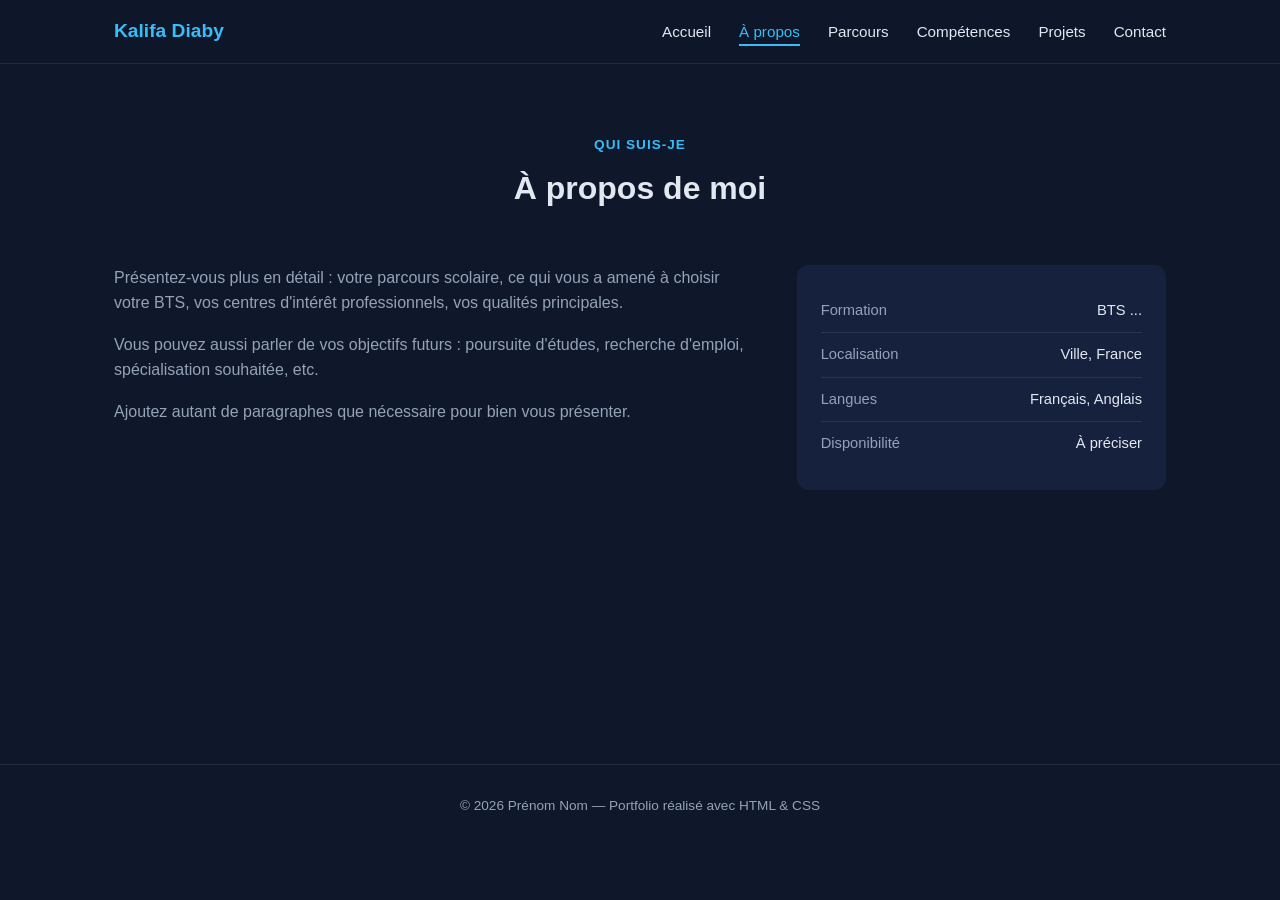
==== apropos.html @ d7a86d84 "Update apropos.html" ====
<!DOCTYPE html>
<html lang="fr">
<head>
<meta charset="UTF-8">
<meta name="viewport" content="width=device-width, initial-scale=1.0">
<title>À propos - Mon Portfolio</title>
<link rel="stylesheet" href="style.css">
</head>
<body>

<header>
  <nav>
    <!-- MODIFIER ICI : votre nom / logo (répété sur les 6 pages) -->
    <a href="index.html" class="logo">Kalifa Diaby</a>
    <button class="menu-toggle" id="menu-toggle" aria-label="Menu">
      <span></span><span></span><span></span>
    </button>
    <ul id="menu">
      <li><a href="index.html">Accueil</a></li>
      <li><a href="apropos.html" class="actif">À propos</a></li>
      <li><a href="parcours.html">Parcours</a></li>
      <li><a href="competences.html">Compétences</a></li>
      <li><a href="projets.html">Projets</a></li>
      <li><a href="contact.html">Contact</a></li>
    </ul>
  </nav>
</header>

<main>
  <div class="titre-page">
    <p class="label">Qui suis-je</p>
    <h1>À propos de moi</h1>
  </div>

  <div class="apropos-contenu">
    <div class="apropos-texte">
      <!-- MODIFIER ICI : votre présentation détaillée -->
      <p>
        Présentez-vous plus en détail : votre parcours scolaire,
        ce qui vous a amené à choisir votre BTS, vos centres
        d'intérêt professionnels, vos qualités principales.
      </p>
      <p>
        Vous pouvez aussi parler de vos objectifs futurs :
        poursuite d'études, recherche d'emploi, spécialisation
        souhaitée, etc.
      </p>
      <p>
        Ajoutez autant de paragraphes que nécessaire pour bien
        vous présenter.
      </p>
    </div>
    <div class="apropos-infos">
      <ul>
        <!-- MODIFIER ICI : vos informations personnelles -->
        <li><span>Formation</span><span>BTS ...</span></li>
        <li><span>Localisation</span><span>Ville, France</span></li>
        <li><span>Langues</span><span>Français, Anglais</span></li>
        <li><span>Disponibilité</span><span>À préciser</span></li>
      </ul>
    </div>
  </div>
</main>

<footer>
  <!-- MODIFIER ICI : votre nom -->
  <p>&copy; <span id="annee"></span> Prénom Nom &mdash; Portfolio réalisé avec HTML &amp; CSS</p>
</footer>

<script src="script.js"></script>
</body>
</html>
---- style.css ----
:root {
  --couleur-fond: #0f172a;
  --couleur-fond-clair: #1e293b;
  --couleur-accent: #38bdf8;
  --couleur-accent-2: #a78bfa;
  --couleur-texte: #e2e8f0;
  --couleur-texte-doux: #94a3b8;
  --couleur-carte: #16213e;
}

* {
  margin: 0;
  padding: 0;
  box-sizing: border-box;
}

html {
  scroll-behavior: smooth;
}

body {
  font-family: 'Segoe UI', Arial, sans-serif;
  background-color: var(--couleur-fond);
  color: var(--couleur-texte);
  line-height: 1.6;
}

/* ---------- NAVIGATION ---------- */
header {
  position: sticky;
  top: 0;
  z-index: 100;
  background-color: rgba(15, 23, 42, 0.95);
  backdrop-filter: blur(6px);
  border-bottom: 1px solid rgba(148, 163, 184, 0.15);
}

nav {
  max-width: 1100px;
  margin: 0 auto;
  display: flex;
  align-items: center;
  justify-content: space-between;
  padding: 16px 24px;
}

nav .logo {
  font-weight: 700;
  font-size: 1.2rem;
  color: var(--couleur-accent);
  text-decoration: none;
}

nav ul {
  display: flex;
  list-style: none;
  gap: 28px;
}

nav ul li a {
  color: var(--couleur-texte);
  text-decoration: none;
  font-size: 0.95rem;
  transition: color 0.2s;
  padding-bottom: 4px;
}

nav ul li a:hover {
  color: var(--couleur-accent);
}

nav ul li a.actif {
  color: var(--couleur-accent);
  border-bottom: 2px solid var(--couleur-accent);
}

.menu-toggle {
  display: none;
  flex-direction: column;
  gap: 5px;
  cursor: pointer;
  background: none;
  border: none;
}

.menu-toggle span {
  width: 24px;
  height: 2px;
  background-color: var(--couleur-texte);
}

/* ---------- HERO (page d'accueil) ---------- */
.hero {
  max-width: 1100px;
  margin: 0 auto;
  padding: 90px 24px 60px;
  display: flex;
  align-items: center;
  gap: 48px;
  flex-wrap: wrap;
  min-height: calc(100vh - 200px);
}

.hero-texte {
  flex: 1;
  min-width: 280px;
}

.hero-texte p.intro {
  color: var(--couleur-accent);
  font-weight: 600;
  letter-spacing: 1px;
  text-transform: uppercase;
  font-size: 0.85rem;
  margin-bottom: 12px;
}

.hero-texte h1 {
  font-size: 2.6rem;
  margin-bottom: 12px;
}

.hero-texte h1 span {
  color: var(--couleur-accent);
}

.hero-texte h2 {
  font-size: 1.3rem;
  color: var(--couleur-texte-doux);
  font-weight: 400;
  margin-bottom: 20px;
}

.hero-texte p.description {
  color: var(--couleur-texte-doux);
  max-width: 520px;
  margin-bottom: 28px;
}

.boutons {
  display: flex;
  gap: 16px;
  flex-wrap: wrap;
}

.btn {
  display: inline-block;
  padding: 12px 26px;
  border-radius: 8px;
  text-decoration: none;
  font-weight: 600;
  font-size: 0.95rem;
  transition: transform 0.2s, box-shadow 0.2s;
}

.btn-principal {
  background-color: var(--couleur-accent);
  color: #0f172a;
}

.btn-secondaire {
  border: 1px solid var(--couleur-texte-doux);
  color: var(--couleur-texte);
}

.btn:hover {
  transform: translateY(-3px);
  box-shadow: 0 8px 20px rgba(56, 189, 248, 0.25);
}

.hero-photo {
  flex-shrink: 0;
}

.hero-photo img {
  width: 220px;
  height: 220px;
  border-radius: 50%;
  object-fit: cover;
  border: 3px solid var(--couleur-accent);
}

/* ---------- SECTIONS GENERALES / PAGES ---------- */
main {
  max-width: 1100px;
  margin: 0 auto;
  padding: 70px 24px;
  min-height: calc(100vh - 200px);
}

.titre-page {
  text-align: center;
  margin-bottom: 50px;
}

.titre-page p.label {
  color: var(--couleur-accent);
  font-weight: 600;
  letter-spacing: 1px;
  text-transform: uppercase;
  font-size: 0.85rem;
  margin-bottom: 8px;
}

.titre-page h1 {
  font-size: 2rem;
}

/* ---------- A PROPOS ---------- */
.apropos-contenu {
  display: flex;
  gap: 40px;
  flex-wrap: wrap;
}

.apropos-texte {
  flex: 2;
  min-width: 280px;
  color: var(--couleur-texte-doux);
}

.apropos-texte p {
  margin-bottom: 16px;
}

.apropos-infos {
  flex: 1;
  min-width: 220px;
  background-color: var(--couleur-carte);
  border-radius: 12px;
  padding: 24px;
  align-self: flex-start;
}

.apropos-infos ul {
  list-style: none;
}

.apropos-infos li {
  display: flex;
  justify-content: space-between;
  padding: 10px 0;
  border-bottom: 1px solid rgba(148, 163, 184, 0.15);
  font-size: 0.92rem;
}

.apropos-infos li:last-child {
  border-bottom: none;
}

.apropos-infos li span:first-child {
  color: var(--couleur-texte-doux);
}

/* ---------- PARCOURS (timeline) ---------- */
.timeline {
  position: relative;
  padding-left: 32px;
  border-left: 2px solid rgba(56, 189, 248, 0.3);
}

.etape {
  position: relative;
  margin-bottom: 40px;
  background-color: var(--couleur-carte);
  border-radius: 12px;
  padding: 24px 28px;
}

.etape::before {
  content: "";
  position: absolute;
  left: -41px;
  top: 26px;
  width: 14px;
  height: 14px;
  border-radius: 50%;
  background-color: var(--couleur-accent);
  border: 3px solid var(--couleur-fond);
}

.etape .periode {
  display: inline-block;
  background-color: rgba(56, 189, 248, 0.15);
  color: var(--couleur-accent);
  font-size: 0.8rem;
  font-weight: 600;
  padding: 4px 12px;
  border-radius: 20px;
  margin-bottom: 10px;
}

.etape.pro .periode {
  background-color: rgba(167, 139, 250, 0.15);
  color: var(--couleur-accent-2);
}

.etape h3 {
  font-size: 1.15rem;
  margin-bottom: 4px;
}

.etape .lieu {
  color: var(--couleur-texte-doux);
  font-size: 0.9rem;
  margin-bottom: 12px;
  font-style: italic;
}

.etape p.detail {
  color: var(--couleur-texte-doux);
  font-size: 0.95rem;
  margin-bottom: 10px;
}

.etape ul.taches {
  color: var(--couleur-texte-doux);
  font-size: 0.92rem;
  padding-left: 20px;
}

.etape ul.taches li {
  margin-bottom: 4px;
}

/* ---------- COMPETENCES ---------- */
.competences-grille {
  display: grid;
  grid-template-columns: repeat(auto-fit, minmax(240px, 1fr));
  gap: 24px;
}

.competence-carte {
  background-color: var(--couleur-carte);
  border-radius: 12px;
  padding: 24px;
}

.competence-carte h3 {
  margin-bottom: 16px;
  font-size: 1.05rem;
  color: var(--couleur-accent);
}

.barre {
  margin-bottom: 14px;
}

.barre .nom-barre {
  display: flex;
  justify-content: space-between;
  font-size: 0.85rem;
  margin-bottom: 6px;
  color: var(--couleur-texte-doux);
}

.barre-fond {
  background-color: rgba(148, 163, 184, 0.15);
  border-radius: 8px;
  height: 8px;
  overflow: hidden;
}

.barre-remplissage {
  height: 100%;
  border-radius: 8px;
  background: linear-gradient(90deg, var(--couleur-accent), var(--couleur-accent-2));
}

/* ---------- PROJETS ---------- */
.projets-grille {
  display: grid;
  grid-template-columns: repeat(auto-fit, minmax(280px, 1fr));
  gap: 24px;
}

.projet-carte {
  background-color: var(--couleur-carte);
  border-radius: 12px;
  overflow: hidden;
  display: flex;
  flex-direction: column;
  transition: transform 0.2s;
}

.projet-carte:hover {
  transform: translateY(-6px);
}

.projet-image {
  width: 100%;
  height: 160px;
  background-color: rgba(56, 189, 248, 0.1);
  display: flex;
  align-items: center;
  justify-content: center;
  color: var(--couleur-accent);
  font-size: 0.85rem;
}

.projet-contenu {
  padding: 20px;
  flex: 1;
  display: flex;
  flex-direction: column;
}

.projet-contenu h3 {
  margin-bottom: 8px;
  font-size: 1.05rem;
}

.projet-contenu p {
  color: var(--couleur-texte-doux);
  font-size: 0.9rem;
  margin-bottom: 16px;
  flex: 1;
}

.tags {
  display: flex;
  gap: 8px;
  flex-wrap: wrap;
  margin-bottom: 16px;
}

.tag {
  background-color: rgba(167, 139, 250, 0.15);
  color: var(--couleur-accent-2);
  font-size: 0.75rem;
  padding: 4px 10px;
  border-radius: 20px;
}

.projet-contenu a {
  color: var(--couleur-accent);
  text-decoration: none;
  font-weight: 600;
  font-size: 0.9rem;
}

.projet-contenu a:hover {
  text-decoration: underline;
}

/* ---------- CONTACT ---------- */
.contact-contenu {
  display: flex;
  gap: 40px;
  flex-wrap: wrap;
  justify-content: center;
  text-align: center;
}

.contact-carte {
  background-color: var(--couleur-carte);
  border-radius: 12px;
  padding: 28px;
  min-width: 200px;
  flex: 1;
}

.contact-carte .icone {
  font-size: 1.8rem;
  margin-bottom: 12px;
}

.contact-carte h3 {
  font-size: 0.95rem;
  color: var(--couleur-texte-doux);
  margin-bottom: 8px;
}

.contact-carte a, .contact-carte p {
  color: var(--couleur-texte);
  text-decoration: none;
  font-weight: 600;
  word-break: break-word;
}

/* ---------- FOOTER ---------- */
footer {
  text-align: center;
  padding: 30px 24px;
  color: var(--couleur-texte-doux);
  font-size: 0.85rem;
  border-top: 1px solid rgba(148, 163, 184, 0.15);
}

/* ---------- RESPONSIVE ---------- */
@media (max-width: 768px) {
  nav ul {
    position: absolute;
    top: 100%;
    left: 0;
    right: 0;
    background-color: var(--couleur-fond);
    flex-direction: column;
    align-items: center;
    padding: 20px 0;
    gap: 20px;
    display: none;
    border-bottom: 1px solid rgba(148, 163, 184, 0.15);
  }

  nav ul.ouvert {
    display: flex;
  }

  .menu-toggle {
    display: flex;
  }

  .hero {
    flex-direction: column-reverse;
    text-align: center;
    padding-top: 50px;
  }

  .hero-texte p.description {
    margin-left: auto;
    margin-right: auto;
  }

  .boutons {
    justify-content: center;
  }
}
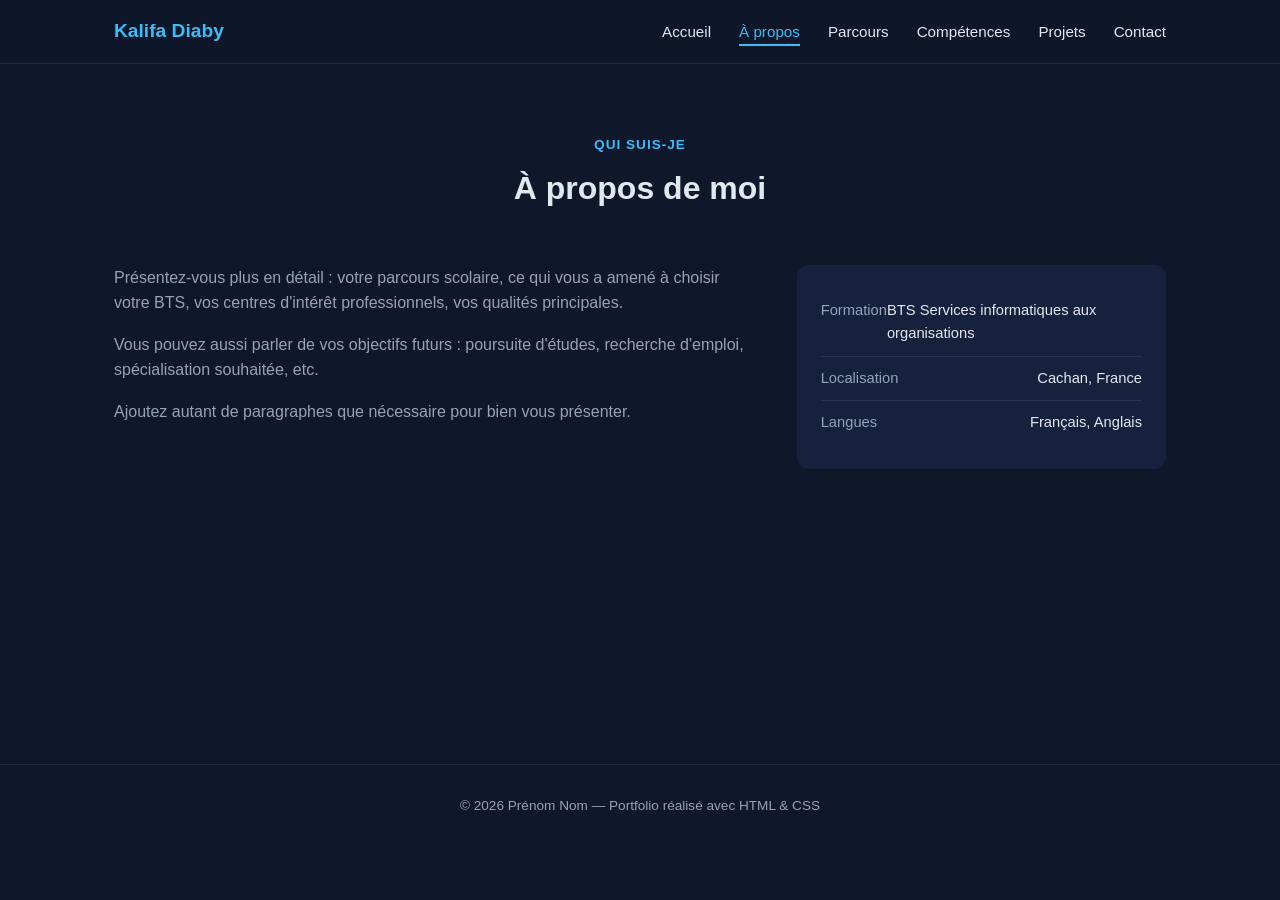
==== commit 120b7e43: "Update apropos.html" ====
--- a/apropos.html
+++ b/apropos.html
@@ -53,10 +53,9 @@
     <div class="apropos-infos">
       <ul>
         <!-- MODIFIER ICI : vos informations personnelles -->
-        <li><span>Formation</span><span>BTS ...</span></li>
-        <li><span>Localisation</span><span>Ville, France</span></li>
+        <li><span>Formation</span><span>BTS Services informatiques aux organisations</span></li>
+        <li><span>Localisation</span><span>Cachan, France</span></li>
         <li><span>Langues</span><span>Français, Anglais</span></li>
-        <li><span>Disponibilité</span><span>À préciser</span></li>
       </ul>
     </div>
   </div>
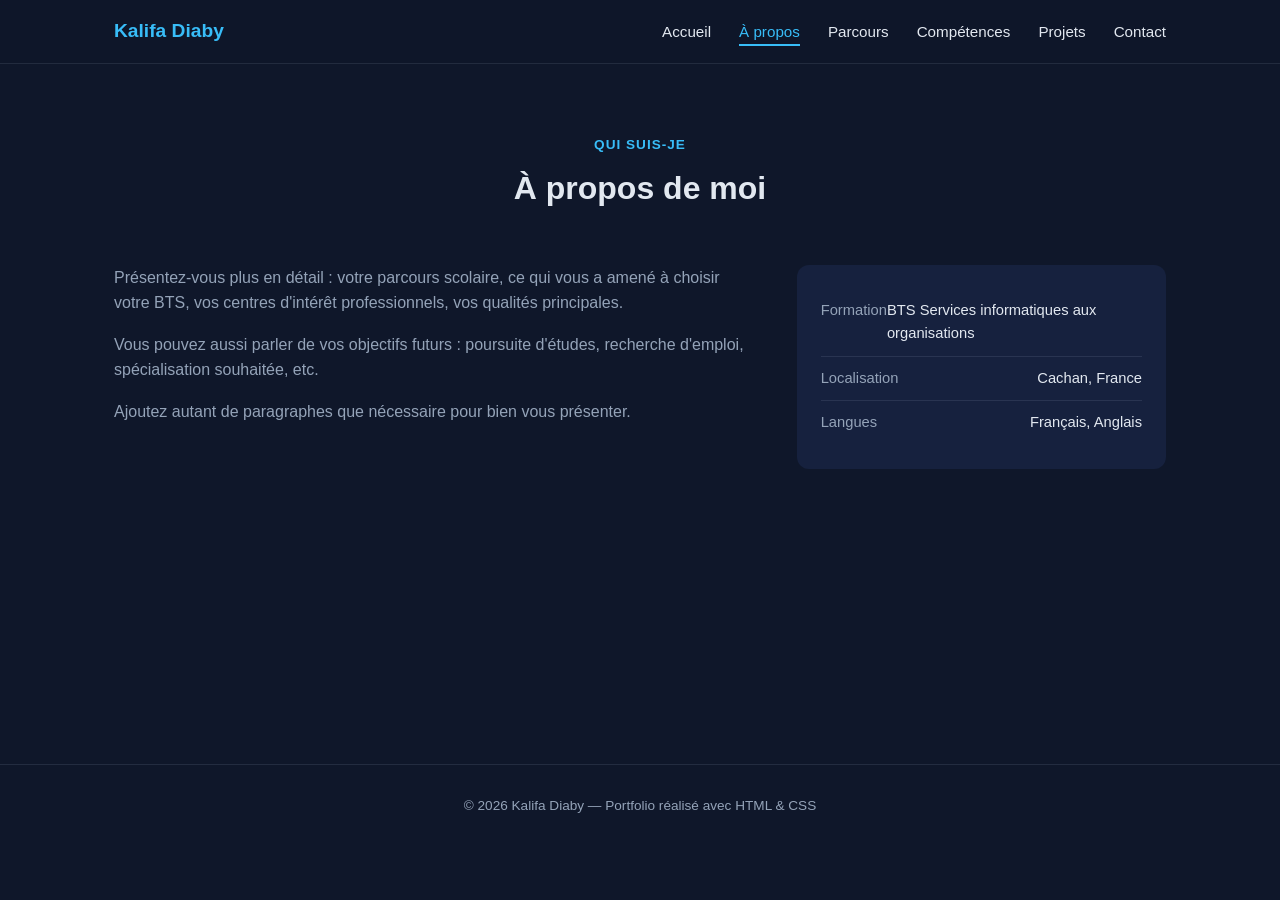
==== commit 7bfc5eaf: "Update apropos.html" ====
--- a/apropos.html
+++ b/apropos.html
@@ -63,7 +63,7 @@
 
 <footer>
   <!-- MODIFIER ICI : votre nom -->
-  <p>&copy; <span id="annee"></span> Prénom Nom &mdash; Portfolio réalisé avec HTML &amp; CSS</p>
+  <p>&copy; <span id="annee"></span> Kalifa Diaby &mdash; Portfolio réalisé avec HTML &amp; CSS</p>
 </footer>
 
 <script src="script.js"></script>
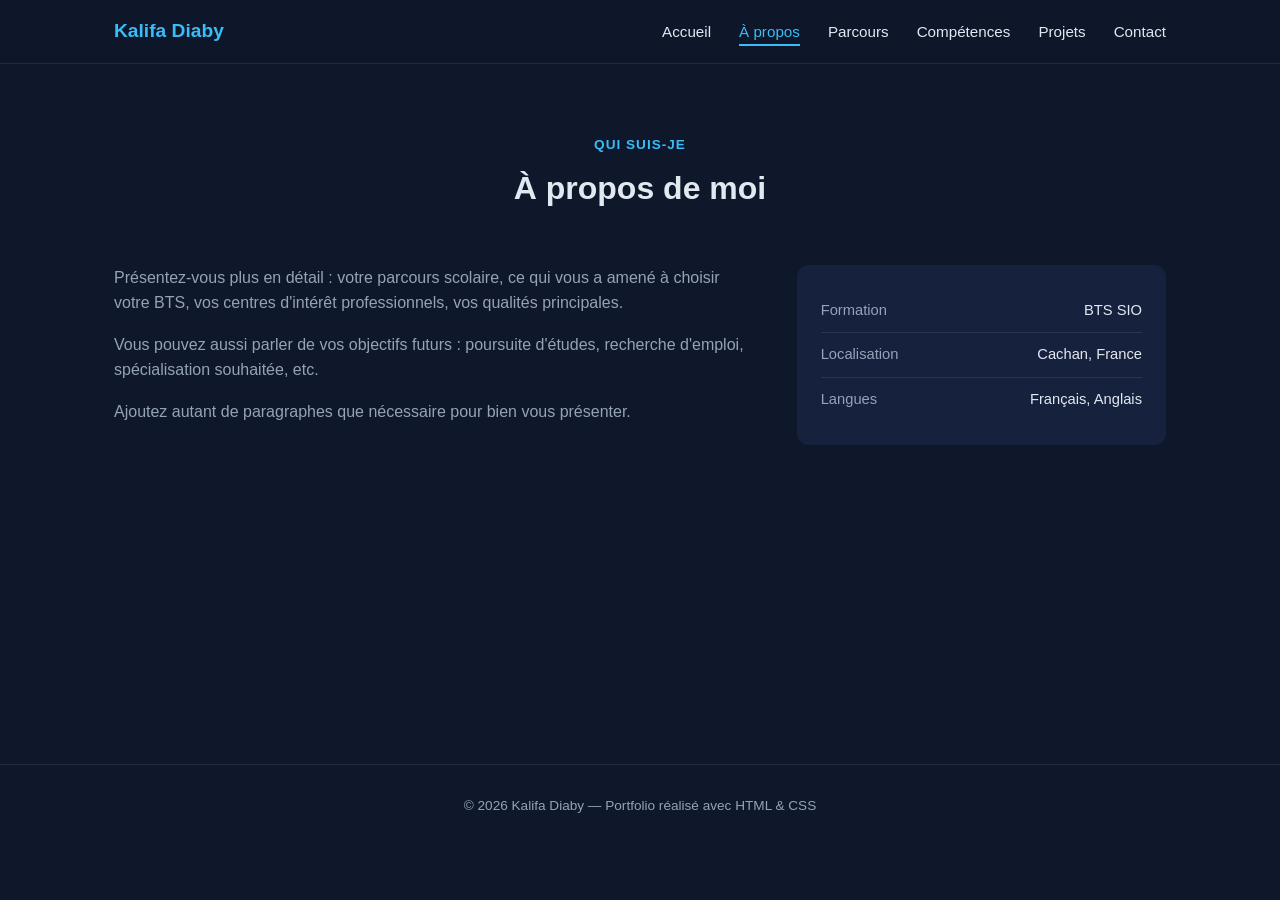
==== commit f64520b5: "Update apropos.html" ====
--- a/apropos.html
+++ b/apropos.html
@@ -53,7 +53,7 @@
     <div class="apropos-infos">
       <ul>
         <!-- MODIFIER ICI : vos informations personnelles -->
-        <li><span>Formation</span><span>BTS Services informatiques aux organisations</span></li>
+        <li><span>Formation</span><span>BTS SIO</span></li>
         <li><span>Localisation</span><span>Cachan, France</span></li>
         <li><span>Langues</span><span>Français, Anglais</span></li>
       </ul>
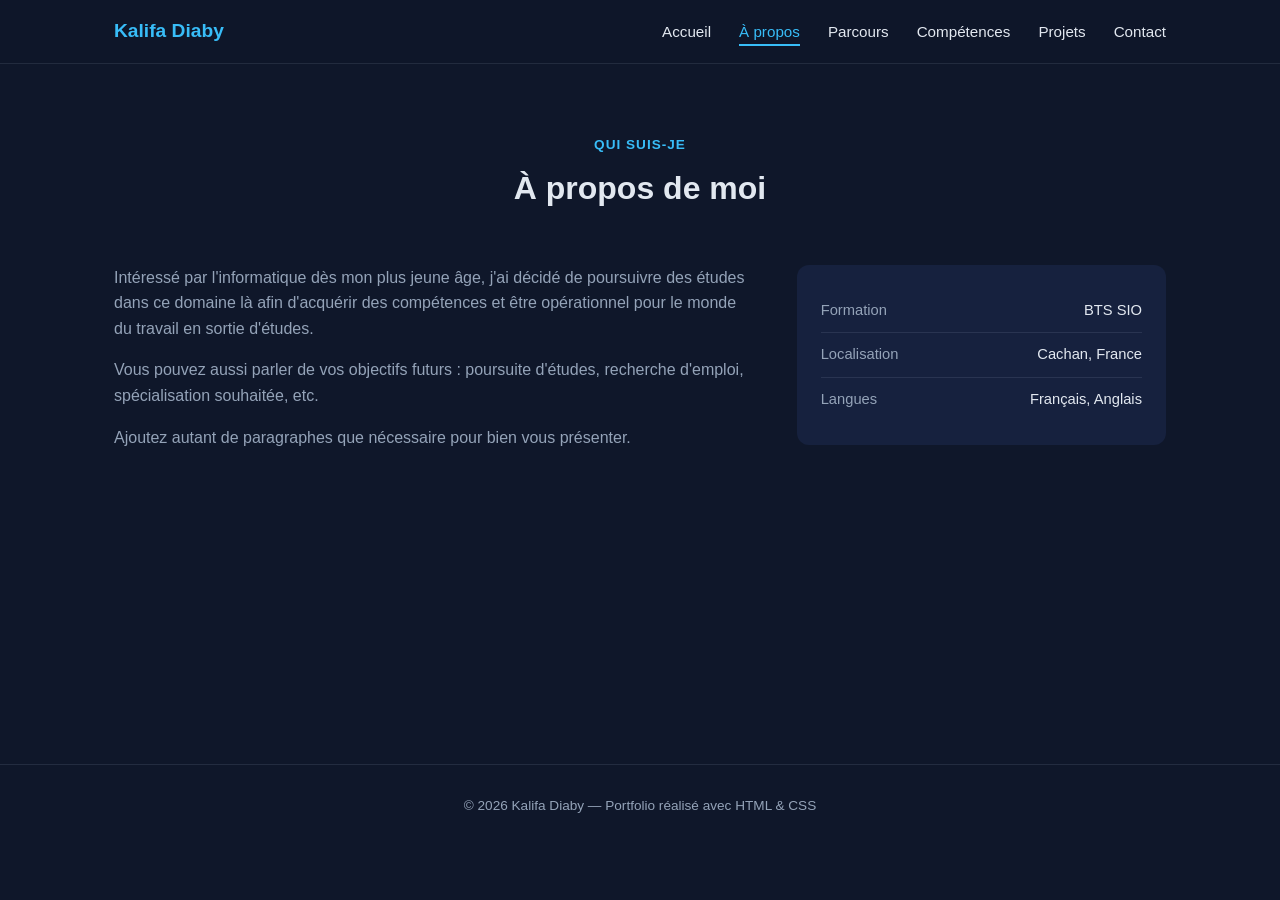
==== commit af9e9ff0: "Update apropos.html" ====
--- a/apropos.html
+++ b/apropos.html
@@ -36,9 +36,10 @@
     <div class="apropos-texte">
       <!-- MODIFIER ICI : votre présentation détaillée -->
       <p>
-        Présentez-vous plus en détail : votre parcours scolaire,
-        ce qui vous a amené à choisir votre BTS, vos centres
-        d'intérêt professionnels, vos qualités principales.
+        Intéressé par l'informatique dès mon plus jeune âge, 
+        j'ai décidé de poursuivre des études dans ce domaine
+        là afin d'acquérir des compétences et être opérationnel 
+        pour le monde du travail en sortie d'études. 
       </p>
       <p>
         Vous pouvez aussi parler de vos objectifs futurs :
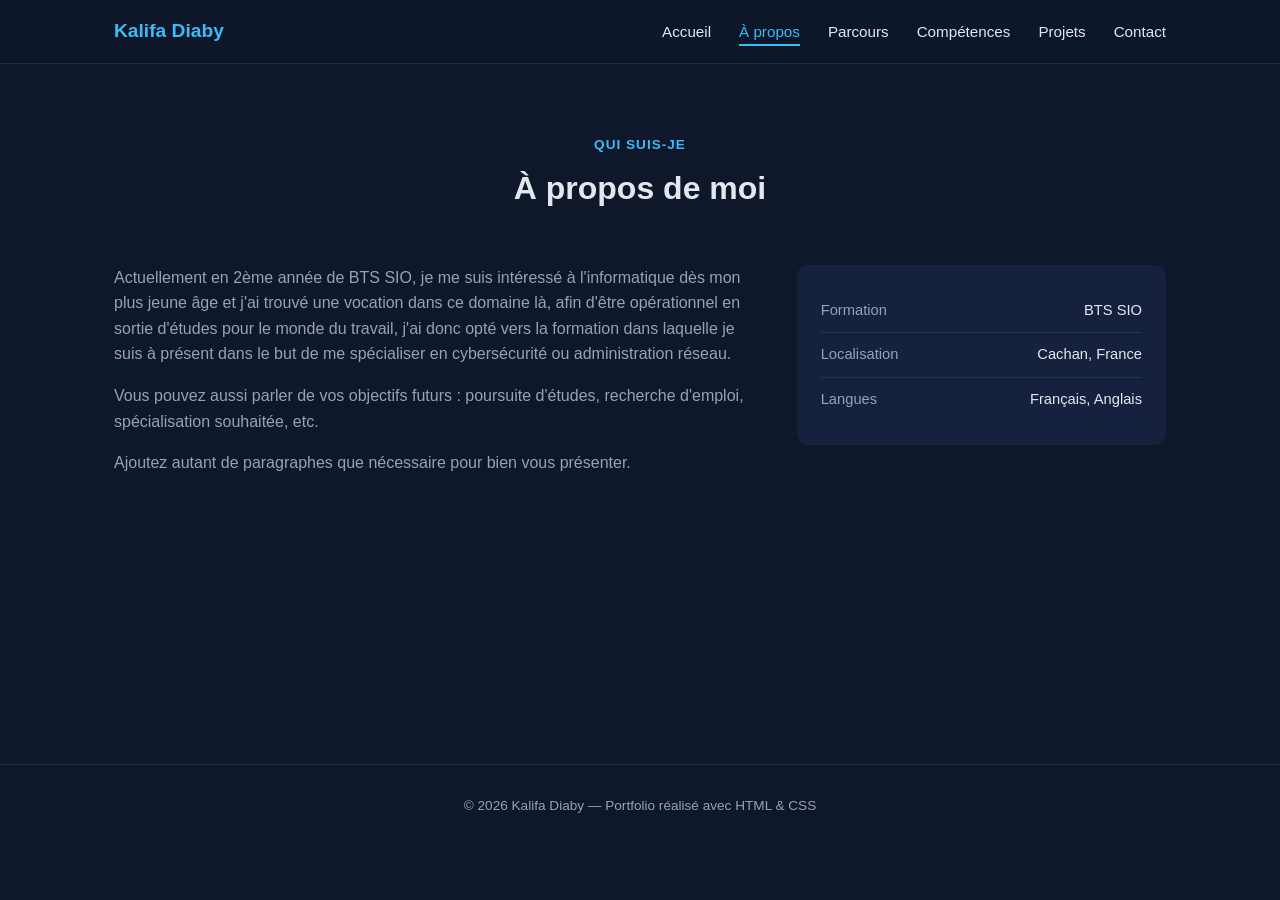
==== commit a79dbb7b: "Update apropos.html" ====
--- a/apropos.html
+++ b/apropos.html
@@ -36,10 +36,12 @@
     <div class="apropos-texte">
       <!-- MODIFIER ICI : votre présentation détaillée -->
       <p>
-        Intéressé par l'informatique dès mon plus jeune âge, 
-        j'ai décidé de poursuivre des études dans ce domaine
-        là afin d'acquérir des compétences et être opérationnel 
-        pour le monde du travail en sortie d'études. 
+        Actuellement en 2ème année de BTS SIO, je me suis intéressé à 
+        l'informatique dès mon plus jeune âge et j'ai trouvé une vocation
+        dans ce domaine là, afin d'être opérationnel en sortie d'études 
+        pour le monde du travail, j'ai donc opté vers la formation dans 
+        laquelle je suis à présent dans le but de me spécialiser en
+        cybersécurité ou administration réseau.
       </p>
       <p>
         Vous pouvez aussi parler de vos objectifs futurs :
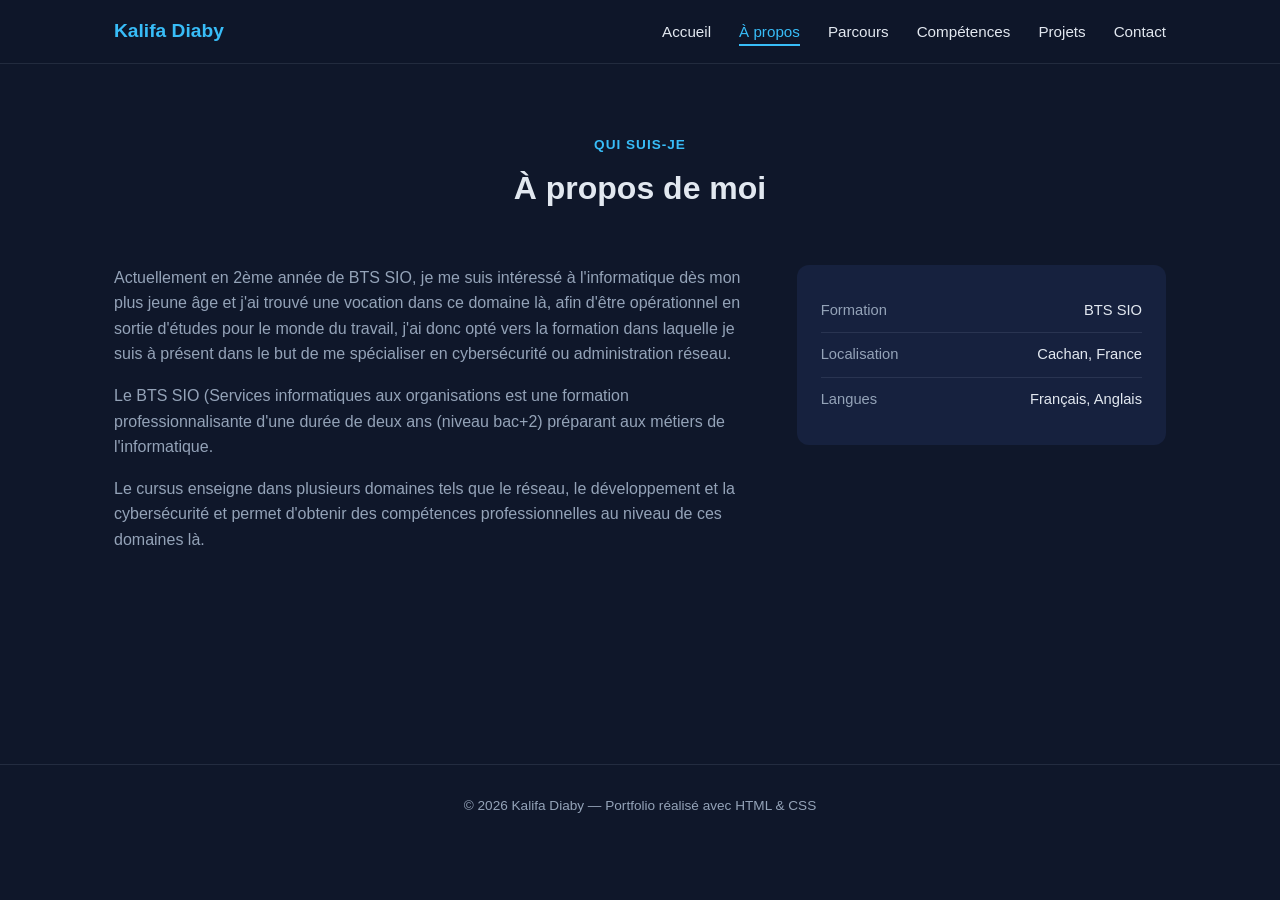
==== commit c347e5f6: "Update apropos.html" ====
--- a/apropos.html
+++ b/apropos.html
@@ -44,13 +44,14 @@
         cybersécurité ou administration réseau.
       </p>
       <p>
-        Vous pouvez aussi parler de vos objectifs futurs :
-        poursuite d'études, recherche d'emploi, spécialisation
-        souhaitée, etc.
+        Le BTS SIO (Services informatiques aux organisations est une 
+        formation professionnalisante d'une durée de deux ans (niveau bac+2) 
+        préparant aux métiers de l'informatique.
       </p>
       <p>
-        Ajoutez autant de paragraphes que nécessaire pour bien
-        vous présenter.
+        Le cursus enseigne dans plusieurs domaines tels que le réseau, le 
+        développement et la cybersécurité et permet d'obtenir des compétences 
+        professionnelles au niveau de ces domaines là.
       </p>
     </div>
     <div class="apropos-infos">
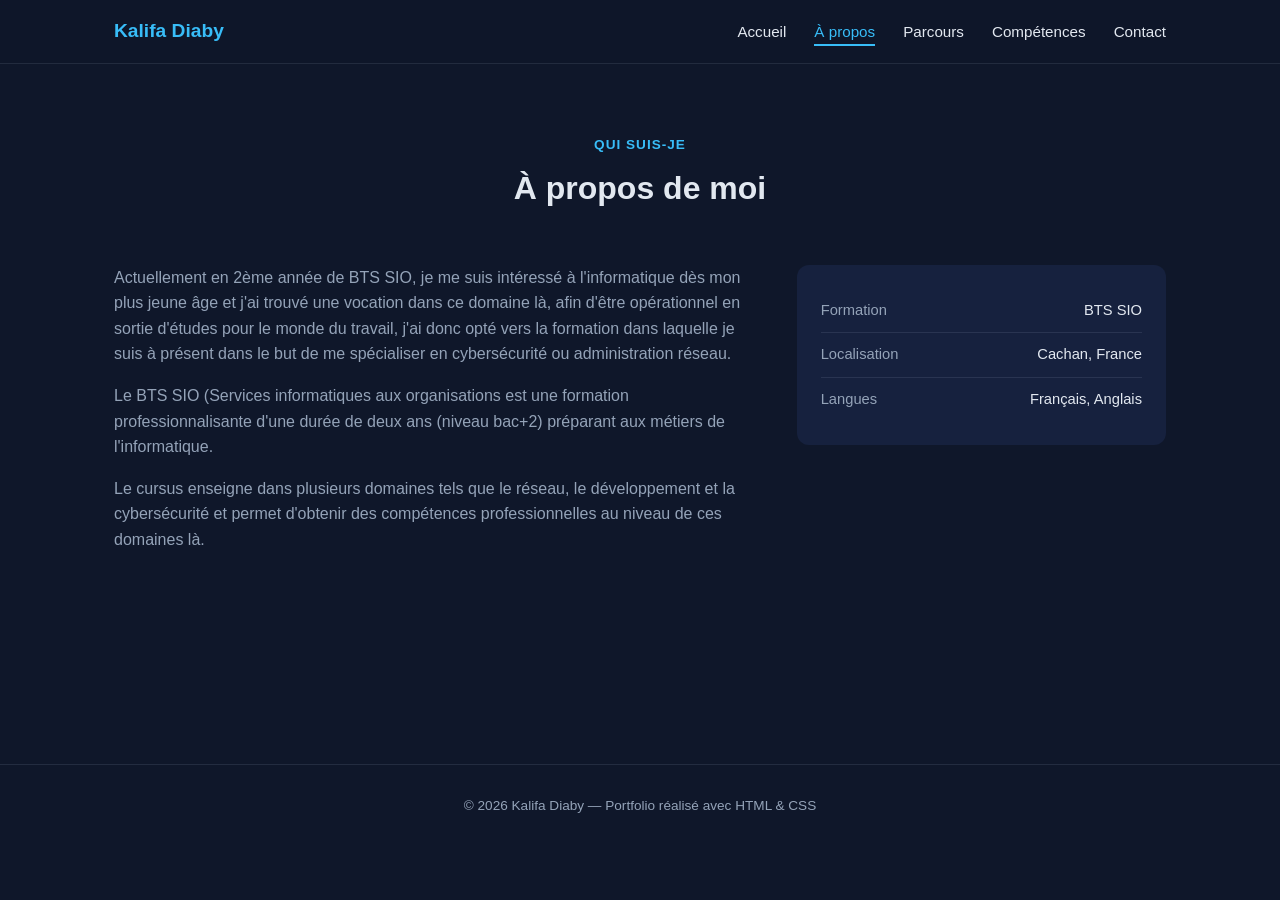
==== commit 2c48e917: "Update apropos.html" ====
--- a/apropos.html
+++ b/apropos.html
@@ -20,7 +20,6 @@
       <li><a href="apropos.html" class="actif">À propos</a></li>
       <li><a href="parcours.html">Parcours</a></li>
       <li><a href="competences.html">Compétences</a></li>
-      <li><a href="projets.html">Projets</a></li>
       <li><a href="contact.html">Contact</a></li>
     </ul>
   </nav>
